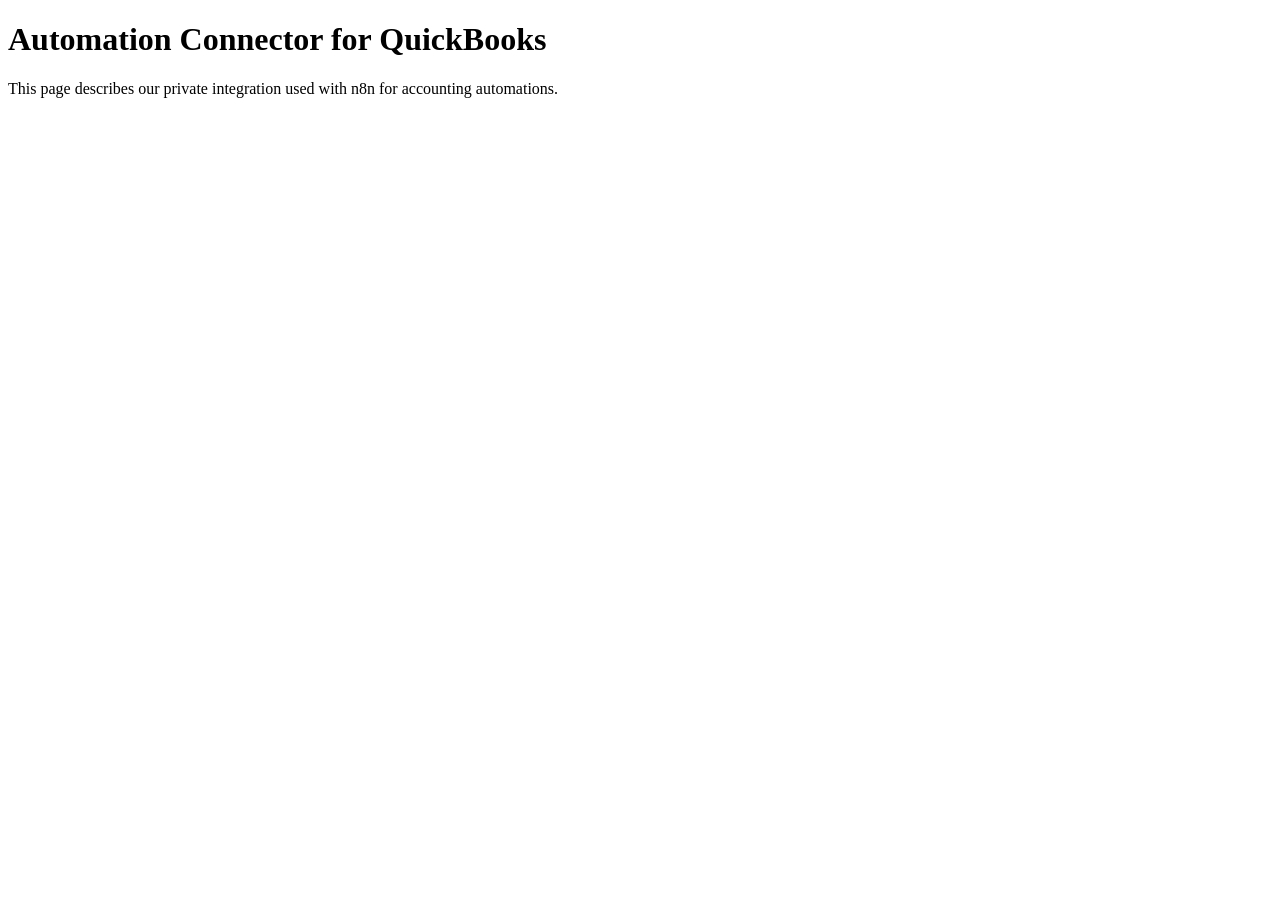
==== index.html @ ed48e680 "index.html" ====
<!doctype html><html><head><meta charset="utf-8"><title>App Info</title></head>
<body>
<h1>Automation Connector for QuickBooks</h1>
<p>This page describes our private integration used with n8n for accounting automations.</p>
</body></html>
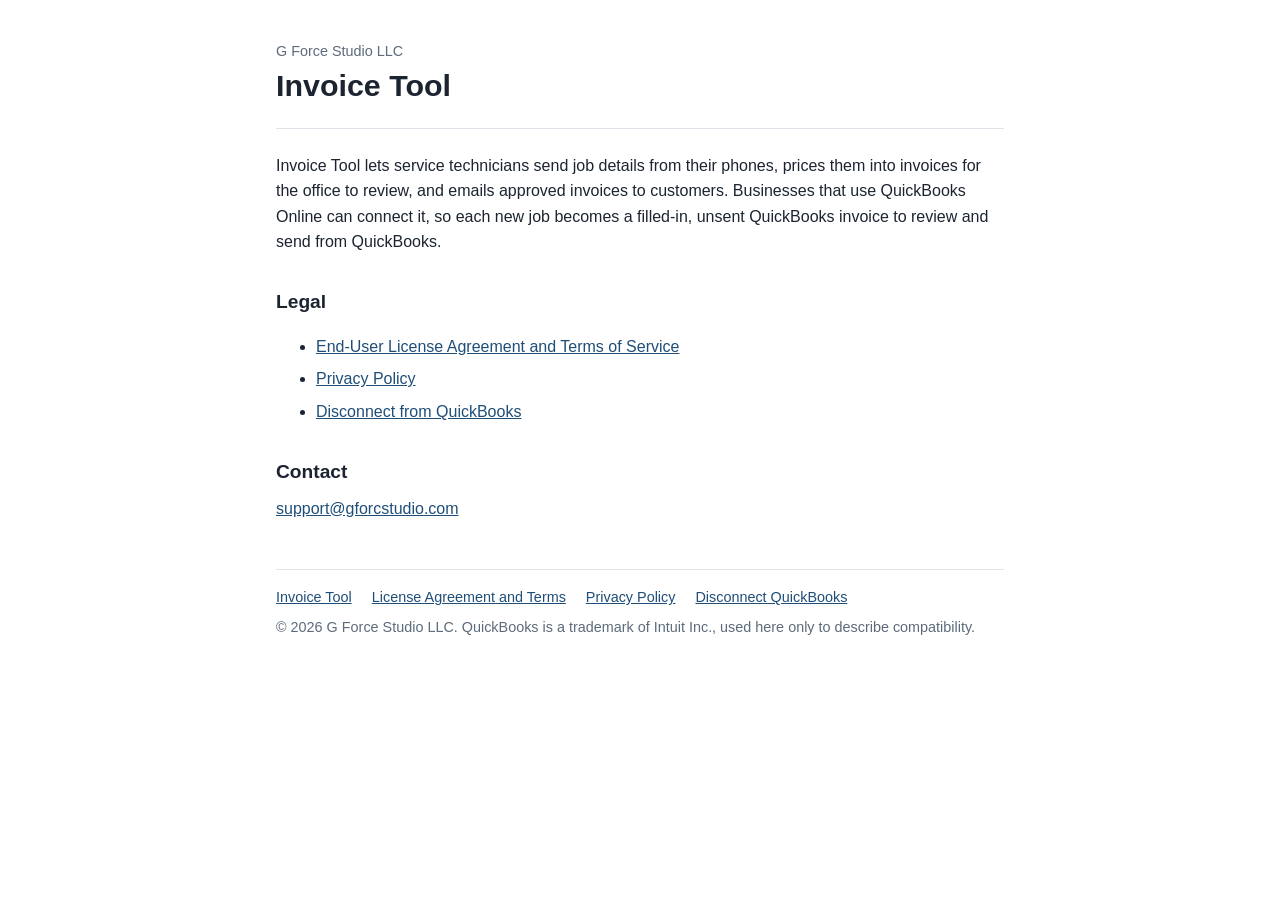
==== commit 9cd30e3f: "Invoice Tool legal pages: full license agreement and terms, privacy policy, disconnect and app page " ====
--- a/index.html
+++ b/index.html
@@ -1,5 +1,34 @@
-<!doctype html><html><head><meta charset="utf-8"><title>App Info</title></head>
+<!doctype html>
+<html lang="en">
+<head>
+<meta charset="utf-8">
+<meta name="viewport" content="width=device-width, initial-scale=1">
+<title>Invoice Tool</title>
+<meta name="description" content="Invoice Tool by G Force Studio LLC: technicians' job details to reviewed invoices, with optional QuickBooks Online connection.">
+<link rel="stylesheet" href="style.css">
+</head>
 <body>
-<h1>Automation Connector for QuickBooks</h1>
-<p>This page describes our private integration used with n8n for accounting automations.</p>
-</body></html>
+<main>
+<header class="doc">
+  <p class="kicker">G Force Studio LLC</p>
+  <h1>Invoice Tool</h1>
+</header>
+<p>Invoice Tool lets service technicians send job details from their phones, prices them into invoices for the office to review, and emails approved invoices to customers. Businesses that use QuickBooks Online can connect it, so each new job becomes a filled-in, unsent QuickBooks invoice to review and send from QuickBooks.</p>
+<h2>Legal</h2>
+<ul>
+  <li><a href="eula.html">End-User License Agreement and Terms of Service</a></li>
+  <li><a href="privacy-policy.html">Privacy Policy</a></li>
+  <li><a href="disconnect.html">Disconnect from QuickBooks</a></li>
+</ul>
+<h2>Contact</h2>
+<p><a href="mailto:support@gforcstudio.com">support@gforcstudio.com</a></p>
+<footer>
+  <a href="index.html">Invoice Tool</a>
+  <a href="eula.html">License Agreement and Terms</a>
+  <a href="privacy-policy.html">Privacy Policy</a>
+  <a href="disconnect.html">Disconnect QuickBooks</a>
+  <p>© 2026 G Force Studio LLC. QuickBooks is a trademark of Intuit Inc., used here only to describe compatibility.</p>
+</footer>
+</main>
+</body>
+</html>
--- a/style.css
+++ b/style.css
@@ -0,0 +1,29 @@
+:root {
+  --bg: #ffffff; --text: #1b2430; --muted: #5d6b7a; --line: #dfe4ea; --brand: #1f4e79; --box: #f4f6f9;
+  color-scheme: light dark;
+}
+@media (prefers-color-scheme: dark) {
+  :root:not([data-theme="light"]) { --bg: #10161d; --text: #e6ebf0; --muted: #9aa8b6; --line: #2c3743; --brand: #8cc4ff; --box: #18212b; }
+}
+* { box-sizing: border-box; }
+body { margin: 0; background: var(--bg); color: var(--text); font: 16px/1.6 -apple-system, BlinkMacSystemFont, "Segoe UI", Roboto, sans-serif; }
+main { max-width: 760px; margin: 0 auto; padding: 2.5rem 16px 4rem; }
+header.doc { border-bottom: 1px solid var(--line); margin-bottom: 1.5rem; padding-bottom: 1rem; }
+.kicker { color: var(--muted); font-size: .9rem; margin: 0 0 .25rem; }
+h1 { font-size: 1.9rem; line-height: 1.2; margin: 0 0 .5rem; }
+h2 { font-size: 1.2rem; margin: 2rem 0 .5rem; }
+h3 { font-size: 1rem; margin: 1.25rem 0 .35rem; }
+p, li { margin: .45rem 0; }
+a { color: var(--brand); }
+.meta { color: var(--muted); font-size: .9rem; margin: 0; }
+.summary { background: var(--box); border: 1px solid var(--line); border-radius: 10px; padding: .9rem 1.1rem; margin: 1.25rem 0; }
+.summary h2 { margin-top: .25rem; }
+.caps { text-transform: uppercase; font-size: .92rem; }
+nav.toc ol { padding-left: 1.3rem; columns: 2; column-gap: 2rem; }
+@media (max-width: 600px) { nav.toc ol { columns: 1; } }
+table { width: 100%; border-collapse: collapse; margin: .75rem 0; font-size: .95rem; }
+th, td { text-align: left; vertical-align: top; padding: .5rem .6rem; border-bottom: 1px solid var(--line); }
+th { color: var(--muted); font-size: .8rem; text-transform: uppercase; letter-spacing: .03em; }
+.table-scroll { overflow-x: auto; }
+footer { margin-top: 3rem; padding-top: 1rem; border-top: 1px solid var(--line); color: var(--muted); font-size: .9rem; }
+footer a { margin-right: 1rem; }
